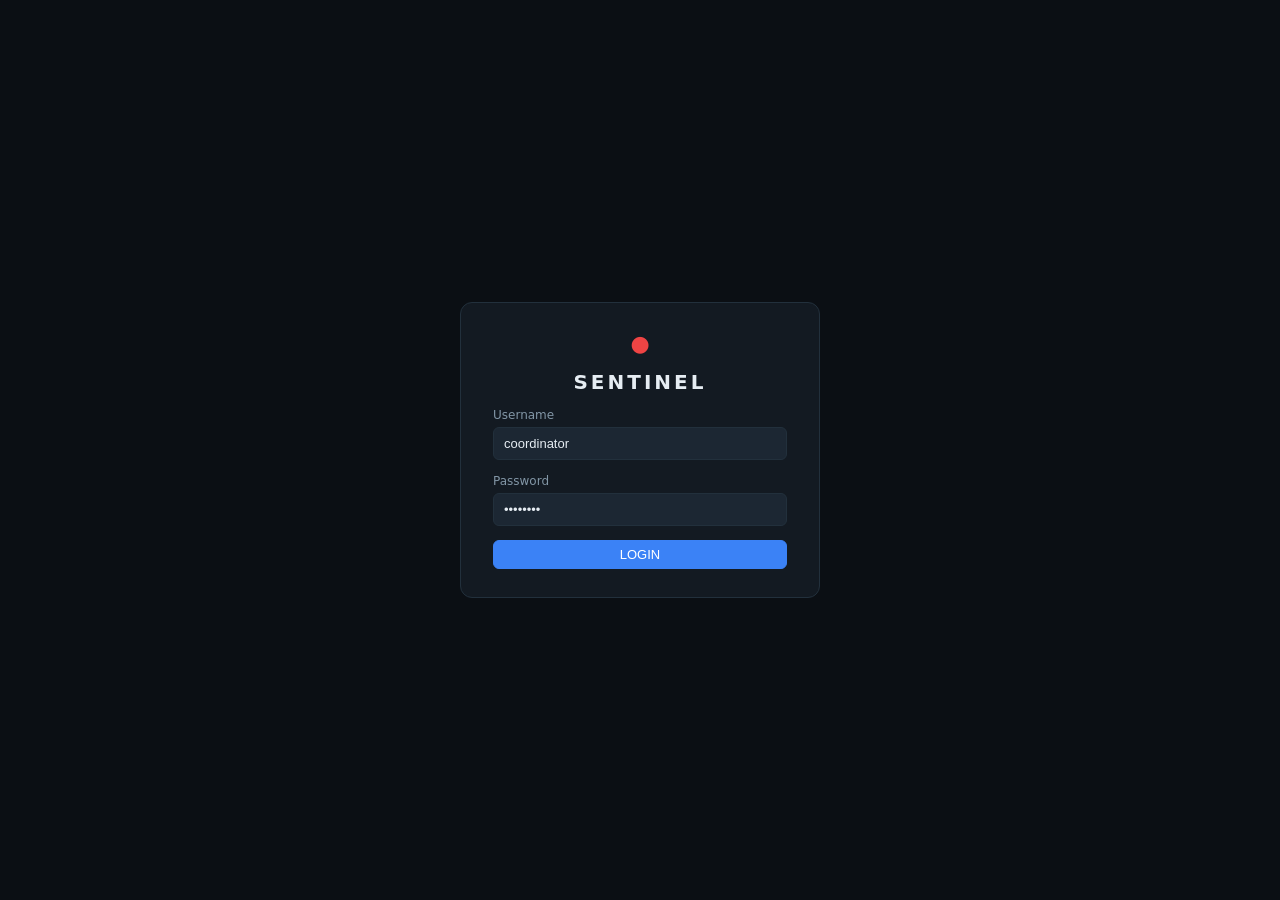
==== backend/static/product.html @ 67d1e32f "checkpoint: working Sentinel product expansion" ====
<!DOCTYPE html>
<html lang="en">
<head>
<meta charset="UTF-8">
<meta name="viewport" content="width=device-width, initial-scale=1.0">
<title>Sentinel — Live</title>
<link rel="stylesheet" href="style.css">
</head>
<body>

  <!-- ============ LOGIN ============ -->
  <section id="loginView" class="auth-view">
    <div class="auth-card">
      <div class="brand-mark">&#9679;</div>
      <h1>SENTINEL</h1>
      <label>Username <input id="loginUser" type="text" value="coordinator"></label>
      <label>Password <input id="loginPass" type="password" value="••••••••"></label>
      <button id="loginBtn" class="btn btn-accent">LOGIN</button>
    </div>
  </section>

  <!-- ============ SHIFT SETUP ============ -->
  <section id="setupView" class="auth-view" hidden>
    <div class="auth-card setup-card">
      <h2>Shift Setup</h2>
      <label>How many beds are being managed today?
        <input id="setupBeds" type="number" min="1" max="300" value="20">
      </label>
      <label>How many nurses are on shift?
        <input id="setupNurseCount" type="number" min="1" max="20" value="3">
      </label>
      <div id="nurseRows" class="nurse-rows"></div>
      <button id="startShiftBtn" class="btn btn-accent">START SHIFT</button>
    </div>
  </section>

  <!-- ============ COMMAND CENTER ============ -->
  <section id="commandView" class="command-view" hidden>
    <header class="topbar">
      <div class="brand">
        <span class="brand-mark">&#9679;</span>
        <div>
          <h1>SENTINEL</h1>
          <p class="subtitle" id="shiftSubtitle">Command Center</p>
        </div>
      </div>
      <div class="controls">
        <span class="field"><span>Mode</span>
          <button id="modeToggleBtn" class="btn btn-accent">AUTO</button>
        </span>
        <button id="injectEventBtn" class="btn">Inject Test Event</button>
        <a class="nav-link" href="/index.html">Simulation Benchmark</a>
        <button id="endShiftBtn" class="btn btn-ghost">End Shift</button>
      </div>
    </header>

    <main class="cc-layout">
      <section class="panel side-panel">
        <h2>Nurses</h2>
        <div id="ccNurses" class="nurses"></div>
        <h2 class="stats-heading">Queue</h2>
        <div id="ccQueue"></div>
        <h2 class="stats-heading">Totals</h2>
        <div id="ccTotals" class="stats"></div>
      </section>

      <section class="panel map-panel">
        <h2>Floor</h2>
        <div class="floor" id="ccFloor"></div>
        <div class="legend">
          <span><i class="dot sev-low"></i>1</span>
          <span><i class="dot sev-mid"></i>2-4</span>
          <span><i class="dot sev-high"></i>5-7</span>
          <span><i class="dot sev-crit"></i>8-10</span>
          <span><i class="dot nurse-dot-legend"></i>nurse</span>
        </div>
      </section>

      <section class="panel events-panel">
        <h2>Incoming Events</h2>
        <div id="ccEvents"></div>
      </section>
    </main>
  </section>

  <!-- ============ NURSE POV ============ -->
  <section id="povView" class="pov-view" hidden>
    <div class="pov-card">
      <button id="povBackBtn" class="btn btn-ghost" style="align-self:flex-start;">&larr; Command Center</button>
      <div>
        <h1 id="povName">Nurse</h1>
        <div class="pov-role" id="povRole">RN</div>
      </div>

      <div class="panel">
        <h2>Current Task</h2>
        <div id="povNoTask" class="nurse-idle">No task assigned — waiting for Sentinel</div>

        <div id="povTask" class="pov-task" hidden>
          <div class="pov-room" id="povRoom">Room —</div>
          <div class="pov-desc" id="povDesc"></div>
          <div class="pov-grade" id="povGrade"></div>
          <div class="pov-goal" id="povGoal"></div>

          <button id="povStartBtn" class="btn btn-accent">START</button>

          <div id="povElapsedWrap" hidden>
            <div>Elapsed: <span class="pov-elapsed" id="povElapsed">00:00</span></div>
            <button id="povDoneBtn" class="btn btn-accent">DONE</button>
          </div>
        </div>
      </div>

      <div id="povUpNext" class="up-next" hidden>
        <div class="up-next-heading">Up Next</div>
        <div id="povUpNextBody"></div>
      </div>
    </div>
  </section>

  <script src="product.js"></script>
</body>
</html>
---- backend/static/style.css ----
:root {
  --bg: #0b0f14;
  --panel: #131a22;
  --panel-border: #22303c;
  --text: #e6edf3;
  --text-dim: #8296a6;
  --accent: #3b82f6;

  --sev-low: #22c55e;
  --sev-mid: #eab308;
  --sev-high: #f97316;
  --sev-crit: #ef4444;
}

* { box-sizing: border-box; }

/* The `hidden` attribute must always win, even over a class or inline style
   that sets its own `display` (e.g. .modal-overlay, .auth-view, or the
   command-center section's inline display:flex) - without !important here,
   those rules silently out-rank the browser's default [hidden]{display:none}
   and the element stays visible/stuck even after JS sets .hidden = true. */
[hidden] { display: none !important; }

html, body {
  height: 100%;
  margin: 0;
  overflow: hidden; /* the page itself never scrolls - individual panels do if they must */
}

body {
  display: flex;
  flex-direction: column;
  background: var(--bg);
  color: var(--text);
  font-family: "Segoe UI", system-ui, -apple-system, sans-serif;
}

.topbar, .scenario-bar, .subbar { flex: 0 0 auto; }

.topbar {
  display: flex;
  justify-content: space-between;
  align-items: center;
  padding: 8px 20px;
  background: var(--panel);
  border-bottom: 1px solid var(--panel-border);
}

.brand { display: flex; align-items: center; gap: 10px; }
.brand-mark { color: var(--sev-crit); font-size: 16px; }
.brand h1 { margin: 0; font-size: 16px; letter-spacing: 2px; }
.subtitle { margin: 0; font-size: 11px; color: var(--text-dim); }

.controls { display: flex; align-items: center; gap: 10px; }
.clock {
  font-variant-numeric: tabular-nums;
  font-size: 16px;
  color: var(--accent);
  min-width: 70px;
  text-align: right;
}

.btn {
  background: #1c2733;
  color: var(--text);
  border: 1px solid var(--panel-border);
  border-radius: 6px;
  padding: 6px 14px;
  font-size: 13px;
  cursor: pointer;
}
.btn:hover { background: #24323f; }
.btn-ghost { background: transparent; }
.btn-accent { background: var(--accent); border-color: var(--accent); color: #fff; }
.btn-accent:hover { background: #2f6fd6; }
.btn.active { background: var(--accent); border-color: var(--accent); color: #fff; }

.field {
  display: flex;
  align-items: center;
  gap: 6px;
  font-size: 12px;
  color: var(--text-dim);
  padding: 0;
  background: transparent;
  border: none;
}
.field span { white-space: nowrap; }
.field select, .nurses-input { padding: 5px 8px; }
.nurses-input { width: 56px; }

.subbar {
  display: flex;
  justify-content: space-between;
  align-items: center;
  padding: 6px 20px;
  background: #0e141a;
  border-bottom: 1px solid var(--panel-border);
}

.scenario-bar {
  display: flex;
  justify-content: space-between;
  align-items: center;
  flex-wrap: wrap;
  gap: 8px;
  padding: 6px 20px;
  background: #10161e;
  border-bottom: 1px solid var(--panel-border);
}

.scenario-presets { display: flex; align-items: center; gap: 8px; }
.scenario-label { font-size: 12px; color: var(--text-dim); margin-right: 2px; }
.preset-btn { padding: 5px 12px; }

.scenario-fields { flex-wrap: wrap; }
.nurses-input.small { width: 44px; }
.range-dash { color: var(--text-dim); }

.view-toggle { display: flex; gap: 8px; }

.layout {
  padding: 10px 14px;
  flex: 1 1 auto;
  min-height: 0; /* required for a flex child to actually shrink instead of overflowing */
  display: flex;
  flex-direction: column;
}

.map-layout {
  display: grid;
  grid-template-columns: 220px 1fr;
  gap: 10px;
  align-items: stretch;
  flex: 1 1 auto;
  min-height: 0;
}

@media (max-width: 900px) {
  .map-layout { grid-template-columns: 1fr; }
}

/* --- compare view --- */

.compare-view {
  display: grid;
  grid-template-columns: 1fr 1fr;
  grid-template-rows: 1fr auto;
  gap: 10px;
  position: relative;
  flex: 1 1 auto;
  min-height: 0;
}

@media (max-width: 900px) {
  .compare-view { grid-template-columns: 1fr; }
}

.compare-col {
  border-top: 3px solid var(--panel-border);
  display: flex;
  flex-direction: column;
  min-height: 0;
}
.compare-sentinel { border-top-color: var(--accent); }
.compare-fifo { border-top-color: var(--text-dim); }

.compare-title {
  display: flex;
  align-items: center;
  gap: 8px;
  font-size: 12px;
  letter-spacing: 1px;
  color: var(--text);
  text-transform: none;
  flex: 0 0 auto;
}

.badge {
  font-size: 9px;
  font-weight: 700;
  padding: 2px 7px;
  border-radius: 10px;
  background: #1c2733;
  color: var(--text-dim);
  letter-spacing: 0.5px;
}
.badge.complete { background: var(--sev-low); color: #0b0f14; }

.compare-stats-row {
  display: grid;
  grid-template-columns: 1fr 1fr;
  gap: 10px;
  margin-top: 6px;
  flex: 0 0 auto;
  max-height: 22vh;
  overflow-y: auto;
}

.compare-legend {
  grid-column: 1 / -1;
  justify-content: center;
  flex: 0 0 auto;
  margin: 4px 0 0;
}

.stat-highlight { color: var(--sev-crit) !important; }

/* --- floor map --- */

.map-panel {
  display: flex;
  flex-direction: column;
  min-height: 0;
}

.floor {
  position: relative;
  display: grid;
  grid-template-columns: repeat(auto-fill, minmax(40px, 1fr));
  grid-auto-rows: 34px;
  gap: 4px;
  padding: 22px 6px 6px;
  background: #0e141a;
  border: 1px solid var(--panel-border);
  border-radius: 8px;
  flex: 1 1 auto;
  min-height: 0;
  overflow-y: auto; /* safety net at very high room counts - the page itself never scrolls */
}

.floor-compare {
  grid-template-columns: repeat(auto-fill, minmax(30px, 1fr));
  grid-auto-rows: 26px;
  padding: 18px 4px 4px;
  gap: 3px;
}
.floor-compare .room-number { font-size: 8px; }
.floor-compare .room-status { display: none; } /* no room for status text at this size */
.floor-compare .nurse-marker { width: 14px; height: 14px; font-size: 7px; }

.room {
  position: relative;
  border: 1.5px solid var(--panel-border);
  border-radius: 4px;
  background: #0f151c;
  display: flex;
  flex-direction: column;
  align-items: center;
  justify-content: center;
  gap: 1px;
  transition: border-color 0.3s, background 0.3s;
  overflow: hidden;
}
.room .room-number { font-size: 9px; font-weight: 600; color: var(--text-dim); }
.room .room-status { font-size: 7px; color: var(--text-dim); text-align: center; padding: 0 2px; line-height: 1.1; }

.room.sev-low { border-color: var(--sev-low); background: rgba(34,197,94,0.08); }
.room.sev-mid { border-color: var(--sev-mid); background: rgba(234,179,8,0.08); }
.room.sev-high { border-color: var(--sev-high); background: rgba(249,115,22,0.1); }
.room.sev-crit { border-color: var(--sev-crit); background: rgba(239,68,68,0.12); }
.room.interrupted { animation: pulse 1s ease-in-out infinite; }

.nurse-marker {
  position: absolute;
  width: 20px;
  height: 20px;
  border-radius: 50%;
  background: var(--accent);
  border: 2px solid #fff;
  color: #fff;
  font-size: 9px;
  font-weight: 700;
  display: flex;
  align-items: center;
  justify-content: center;
  transform: translate(-50%, -50%);
  transition: left 0.6s ease, top 0.6s ease;
  z-index: 5;
  box-shadow: 0 2px 6px rgba(0,0,0,0.4);
}

.legend {
  display: flex;
  gap: 14px;
  flex: 0 0 auto;
  margin-top: 6px;
  font-size: 10px;
  color: var(--text-dim);
  align-items: center;
}
.legend .dot {
  display: inline-block;
  width: 10px;
  height: 10px;
  border-radius: 50%;
  margin-right: 5px;
  vertical-align: middle;
}
.legend .sev-low { background: var(--sev-low); }
.legend .sev-mid { background: var(--sev-mid); }
.legend .sev-high { background: var(--sev-high); }
.legend .sev-crit { background: var(--sev-crit); }
.legend .nurse-dot-legend { background: var(--accent); }
.legend .escalated-legend { background: none; border: 1px solid var(--sev-crit); }
.escalated-mark { color: var(--sev-crit); font-size: 9px; }

.panel {
  background: var(--panel);
  border: 1px solid var(--panel-border);
  border-radius: 10px;
  padding: 10px 12px;
}

.panel h2 {
  margin: 0 0 8px;
  font-size: 11px;
  text-transform: uppercase;
  letter-spacing: 1px;
  color: var(--text-dim);
}

.stats-heading { margin-top: 10px; }

.side-panel {
  display: flex;
  flex-direction: column;
  min-height: 0;
  overflow-y: auto;
}

.nurses { display: flex; flex-direction: column; gap: 5px; }

.nurse-card {
  border: 1px solid var(--panel-border);
  border-radius: 6px;
  padding: 5px 8px;
  background: #0f151c;
  transition: border-color 0.3s;
}
.nurse-card.busy { border-color: var(--accent); }
.nurse-card .nurse-label { font-size: 9px; color: var(--text-dim); letter-spacing: 1px; }
.nurse-card .nurse-alert { margin-top: 2px; font-size: 11px; }
.nurse-card .nurse-idle { margin-top: 2px; font-size: 11px; color: var(--text-dim); font-style: italic; }

.stats { display: flex; flex-direction: column; gap: 3px; font-size: 11px; color: var(--text-dim); }
.stats b { color: var(--text); font-weight: 600; }

@keyframes pulse {
  0%, 100% { box-shadow: 0 0 0 1px rgba(239,68,68,0.3); }
  50% { box-shadow: 0 0 0 4px rgba(239,68,68,0.5); }
}

.command-view { display: flex; flex-direction: column; flex: 1 1 auto; min-height: 0; }

.nav-link { color: var(--text-dim); text-decoration: none; font-size: 12px; border: 1px solid var(--panel-border); border-radius: 6px; padding: 6px 12px; }
.nav-link:hover { color: var(--text); border-color: var(--accent); }

/* --- product: login / shift setup --- */

.auth-view {
  flex: 1 1 auto;
  display: flex;
  align-items: center;
  justify-content: center;
  min-height: 0;
  overflow-y: auto;
  padding: 20px;
}

.auth-card {
  background: var(--panel);
  border: 1px solid var(--panel-border);
  border-radius: 12px;
  padding: 28px 32px;
  width: 100%;
  max-width: 360px;
  display: flex;
  flex-direction: column;
  gap: 14px;
}
.auth-card h1 { margin: 0; font-size: 20px; letter-spacing: 3px; text-align: center; }
.auth-card .brand-mark { text-align: center; color: var(--sev-crit); font-size: 22px; }
.auth-card h2 { margin: 0 0 4px; font-size: 15px; }
.auth-card label { display: flex; flex-direction: column; gap: 5px; font-size: 12px; color: var(--text-dim); }
.auth-card input[type="text"], .auth-card input[type="password"], .auth-card input[type="number"] {
  background: #1c2733; color: var(--text); border: 1px solid var(--panel-border);
  border-radius: 6px; padding: 8px 10px; font-size: 13px;
}

.setup-card { max-width: 460px; }
.nurse-rows { display: flex; flex-direction: column; gap: 8px; }
.nurse-row { display: grid; grid-template-columns: 1fr 1fr; gap: 8px; }
.nurse-row input { width: 100%; }

/* --- product: command center --- */

.cc-layout {
  padding: 10px 14px;
  flex: 1 1 auto;
  min-height: 0;
  display: grid;
  grid-template-columns: 220px 1fr 260px;
  gap: 10px;
}
@media (max-width: 1100px) {
  .cc-layout { grid-template-columns: 1fr; }
}

.events-panel { display: flex; flex-direction: column; min-height: 0; overflow-y: auto; gap: 8px; }
.event-card {
  border: 1px solid var(--panel-border); border-radius: 6px; padding: 8px; background: #0f151c;
  display: flex; flex-direction: column; gap: 4px; font-size: 11px;
}
.event-card .event-room { font-weight: 700; font-size: 12px; }
.event-card .event-vitals { color: var(--text-dim); }
.event-card .event-note { color: var(--sev-mid); }

.nurse-card { cursor: pointer; }
.nurse-card .nurse-status-tag { font-size: 9px; padding: 1px 6px; border-radius: 8px; background: #1c2733; color: var(--text-dim); margin-left: 4px; }
.nurse-card .nurse-status-tag.status-busy { background: var(--sev-crit); color: #0b0f14; }
.nurse-card .nurse-status-tag.status-assigned { background: var(--sev-mid); color: #0b0f14; }
.nurse-card .nurse-status-tag.status-available { background: var(--sev-low); color: #0b0f14; }

/* --- product: inline event grading (right on each event card - no modal) --- */

.grade-buttons { display: flex; gap: 6px; justify-content: center; }
.grade-btn {
  flex: 1; padding: 6px 0; border-radius: 6px; border: 2px solid var(--panel-border);
  background: #1c2733; color: var(--text); cursor: pointer; font-size: 14px;
}
.grade-btn.grade-GREEN { border-color: var(--sev-low); }
.grade-btn.grade-YELLOW { border-color: var(--sev-mid); }
.grade-btn.grade-ORANGE { border-color: var(--sev-high); }
.grade-btn.grade-RED { border-color: var(--sev-crit); }
.grade-btn.selected.grade-GREEN { background: var(--sev-low); }
.grade-btn.selected.grade-YELLOW { background: var(--sev-mid); }
.grade-btn.selected.grade-ORANGE { background: var(--sev-high); }
.grade-btn.selected.grade-RED { background: var(--sev-crit); }

.event-card .confirm-btn { width: 100%; }
.event-card .confirm-btn:disabled { opacity: 0.4; cursor: not-allowed; }

/* --- product: manual-mode nurse assignment (Queue panel) --- */

#ccQueue { display: flex; flex-direction: column; gap: 6px; margin-bottom: 4px; }
.nurse-select { width: 100%; }
.event-card .assign-btn { width: 100%; margin-top: 2px; }
.event-card .assign-btn:disabled, .event-card .nurse-select:disabled { opacity: 0.4; cursor: not-allowed; }

/* --- product: nurse POV --- */

.pov-view { flex: 1 1 auto; display: flex; justify-content: center; padding: 20px; overflow-y: auto; min-height: 0; }
.pov-card { width: 100%; max-width: 420px; display: flex; flex-direction: column; gap: 14px; align-self: flex-start; }
.pov-card h1 { margin: 0; font-size: 20px; }
.pov-role { color: var(--text-dim); font-size: 12px; margin-top: -10px; }

.pov-task { border: 1px solid var(--panel-border); border-radius: 10px; padding: 16px; display: flex; flex-direction: column; gap: 10px; }
.pov-room { font-size: 22px; font-weight: 700; }
.pov-desc { font-size: 14px; color: var(--text); }
.pov-grade { font-size: 18px; }
.pov-goal { color: var(--text-dim); font-size: 12px; }
.pov-elapsed { font-variant-numeric: tabular-nums; font-size: 20px; }

.up-next { border: 1px dashed var(--panel-border); border-radius: 10px; padding: 12px; font-size: 12px; color: var(--text-dim); }
.up-next .up-next-heading { letter-spacing: 1px; font-size: 10px; text-transform: uppercase; margin-bottom: 6px; }
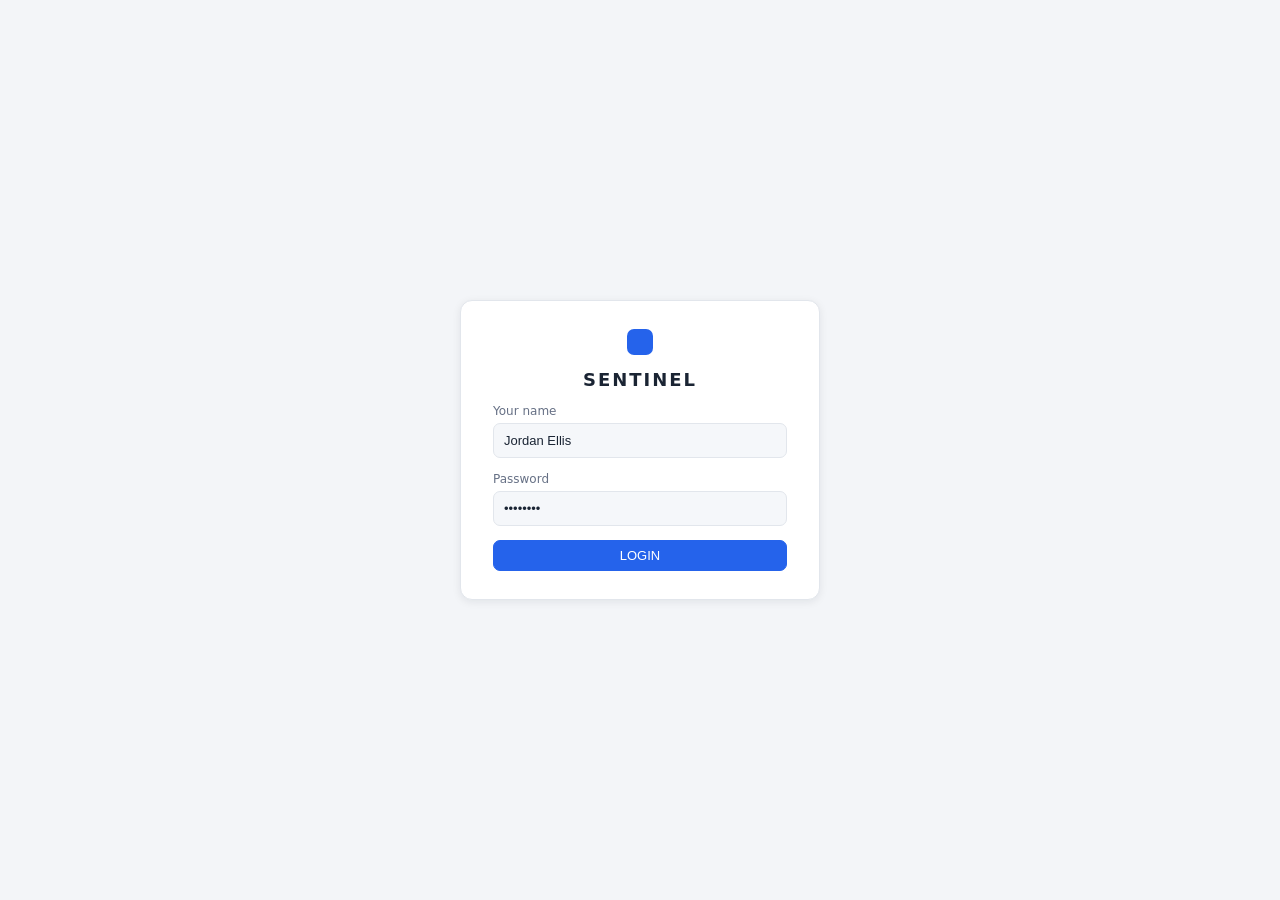
==== commit 169fe28a: "checkpoint before repository reorganization" ====
--- a/backend/static/product.html
+++ b/backend/static/product.html
@@ -11,9 +11,9 @@
   <!-- ============ LOGIN ============ -->
   <section id="loginView" class="auth-view">
     <div class="auth-card">
-      <div class="brand-mark">&#9679;</div>
+      <div class="brand-mark"></div>
       <h1>SENTINEL</h1>
-      <label>Username <input id="loginUser" type="text" value="coordinator"></label>
+      <label>Your name <input id="loginUser" type="text" placeholder="e.g. Jordan Ellis" value="Jordan Ellis"></label>
       <label>Password <input id="loginPass" type="password" value="••••••••"></label>
       <button id="loginBtn" class="btn btn-accent">LOGIN</button>
     </div>
@@ -38,40 +38,56 @@
   <section id="commandView" class="command-view" hidden>
     <header class="topbar">
       <div class="brand">
-        <span class="brand-mark">&#9679;</span>
+        <span class="brand-mark" aria-hidden="true"></span>
         <div>
           <h1>SENTINEL</h1>
           <p class="subtitle" id="shiftSubtitle">Command Center</p>
         </div>
       </div>
-      <div class="controls">
-        <span class="field"><span>Mode</span>
-          <button id="modeToggleBtn" class="btn btn-accent">AUTO</button>
-        </span>
-        <button id="injectEventBtn" class="btn">Inject Test Event</button>
-        <a class="nav-link" href="/index.html">Simulation Benchmark</a>
-        <button id="endShiftBtn" class="btn btn-ghost">End Shift</button>
+      <div class="header-right">
+        <div class="controls">
+          <span class="field"><span>Mode</span>
+            <button id="modeToggleBtn" class="btn btn-accent">AUTO</button>
+          </span>
+          <button id="injectEventBtn" class="btn">Inject Test Event</button>
+          <a class="nav-link" href="/index.html">Simulation Benchmark</a>
+          <button id="endShiftBtn" class="btn btn-ghost">End Shift</button>
+        </div>
+        <div class="header-user">
+          <span class="header-user-name" id="headerDoctorName">Dr. Coordinator</span>
+          <span class="header-org">MIT</span>
+        </div>
       </div>
     </header>
 
     <main class="cc-layout">
-      <section class="panel side-panel">
-        <h2>Nurses</h2>
-        <div id="ccNurses" class="nurses"></div>
-        <h2 class="stats-heading">Queue</h2>
-        <div id="ccQueue"></div>
-        <h2 class="stats-heading">Totals</h2>
-        <div id="ccTotals" class="stats"></div>
-      </section>
+      <div class="summary-row" id="ccSummaryRow">
+        <div class="summary-card">
+          <div class="summary-label">Active Incidents</div>
+          <div class="summary-value" id="summaryIncidents">0</div>
+        </div>
+        <div class="summary-card">
+          <div class="summary-label">Available Nurses</div>
+          <div class="summary-value" id="summaryNurses">0 / 0</div>
+        </div>
+        <div class="summary-card">
+          <div class="summary-label">Queue</div>
+          <div class="summary-value" id="summaryQueue">0</div>
+        </div>
+        <div class="summary-card">
+          <div class="summary-label">Completed</div>
+          <div class="summary-value" id="summaryCompleted">0</div>
+        </div>
+      </div>
 
       <section class="panel map-panel">
         <h2>Floor</h2>
         <div class="floor" id="ccFloor"></div>
         <div class="legend">
-          <span><i class="dot sev-low"></i>1</span>
-          <span><i class="dot sev-mid"></i>2-4</span>
-          <span><i class="dot sev-high"></i>5-7</span>
-          <span><i class="dot sev-crit"></i>8-10</span>
+          <span><i class="dot sev-low"></i>1 Normal</span>
+          <span><i class="dot sev-mid"></i>2-4 Monitor</span>
+          <span><i class="dot sev-high"></i>5-7 Attention</span>
+          <span><i class="dot sev-crit"></i>8-10 Critical</span>
           <span><i class="dot nurse-dot-legend"></i>nurse</span>
         </div>
       </section>
@@ -80,44 +96,74 @@
         <h2>Incoming Events</h2>
         <div id="ccEvents"></div>
       </section>
+
+      <div class="side-col">
+        <section class="panel side-panel">
+          <h2>Nurses</h2>
+          <div id="ccNurses" class="nurses"></div>
+        </section>
+
+        <section class="panel queue-panel">
+          <h2>Queue</h2>
+          <div id="ccQueue"></div>
+        </section>
+      </div>
+
+      <!-- Kept in the DOM (not deleted) so existing totals rendering keeps working -
+           the numbers now live in the summary cards above, so this is redundant and hidden. -->
+      <div hidden>
+        <h2 class="stats-heading">Totals</h2>
+        <div id="ccTotals" class="stats"></div>
+      </div>
     </main>
   </section>
 
   <!-- ============ NURSE POV ============ -->
+  <!-- Styled to look like what the nurse would actually see on a wrist
+       device (an Apple-Watch-style face) - same elements/IDs as before,
+       just presented differently. -->
   <section id="povView" class="pov-view" hidden>
-    <div class="pov-card">
-      <button id="povBackBtn" class="btn btn-ghost" style="align-self:flex-start;">&larr; Command Center</button>
-      <div>
-        <h1 id="povName">Nurse</h1>
-        <div class="pov-role" id="povRole">RN</div>
-      </div>
+    <div class="pov-wrap">
+      <button id="povBackBtn" class="btn btn-ghost pov-back">&larr; Command Center</button>
 
-      <div class="panel">
-        <h2>Current Task</h2>
-        <div id="povNoTask" class="nurse-idle">No task assigned — waiting for Sentinel</div>
+      <div class="watch-frame">
+        <div class="watch-crown" aria-hidden="true"></div>
+        <div class="watch-screen">
+          <div class="watch-header">
+            <h1 id="povName">Nurse</h1>
+            <div class="pov-role" id="povRole">RN</div>
+          </div>
 
-        <div id="povTask" class="pov-task" hidden>
-          <div class="pov-room" id="povRoom">Room —</div>
-          <div class="pov-desc" id="povDesc"></div>
-          <div class="pov-grade" id="povGrade"></div>
-          <div class="pov-goal" id="povGoal"></div>
+          <div class="watch-body">
+            <div class="watch-section-label">Current Task</div>
+            <div id="povNoTask" class="nurse-idle">No task assigned — waiting for Sentinel</div>
 
-          <button id="povStartBtn" class="btn btn-accent">START</button>
+            <div id="povTask" class="pov-task" hidden>
+              <div class="pov-room" id="povRoom">Room —</div>
+              <div class="pov-desc" id="povDesc"></div>
+              <div class="pov-grade" id="povGrade"></div>
+              <div class="pov-goal" id="povGoal"></div>
 
-          <div id="povElapsedWrap" hidden>
-            <div>Elapsed: <span class="pov-elapsed" id="povElapsed">00:00</span></div>
-            <button id="povDoneBtn" class="btn btn-accent">DONE</button>
+              <button id="povStartBtn" class="btn btn-accent">START</button>
+
+              <div id="povElapsedWrap" hidden>
+                <div class="pov-elapsed-label">Elapsed</div>
+                <div class="pov-elapsed" id="povElapsed">00:00</div>
+                <button id="povDoneBtn" class="btn btn-accent">DONE</button>
+              </div>
+            </div>
+          </div>
+
+          <div id="povUpNext" class="up-next" hidden>
+            <div class="up-next-heading">Up Next</div>
+            <div id="povUpNextBody"></div>
           </div>
         </div>
-      </div>
-
-      <div id="povUpNext" class="up-next" hidden>
-        <div class="up-next-heading">Up Next</div>
-        <div id="povUpNextBody"></div>
       </div>
     </div>
   </section>
 
   <script src="product.js"></script>
+  <script src="grid-fit.js"></script>
 </body>
 </html>
--- a/backend/static/style.css
+++ b/backend/static/style.css
@@ -1,15 +1,21 @@
 :root {
-  --bg: #0b0f14;
-  --panel: #131a22;
-  --panel-border: #22303c;
-  --text: #e6edf3;
-  --text-dim: #8296a6;
-  --accent: #3b82f6;
-
-  --sev-low: #22c55e;
-  --sev-mid: #eab308;
-  --sev-high: #f97316;
-  --sev-crit: #ef4444;
+  --bg: #f3f5f8;
+  --panel: #ffffff;
+  --panel-border: #e2e6ec;
+  --text: #1a2433;
+  --text-dim: #667085;
+  --accent: #2563eb;
+  --accent-dark: #1d4ed8;
+  --accent-tint: #eaf1fe;
+  --control-bg: #f5f7fa;
+  --control-bg-hover: #eaeef3;
+  --shadow-sm: 0 1px 2px rgba(16, 24, 40, 0.06);
+  --shadow-md: 0 2px 8px rgba(16, 24, 40, 0.08);
+
+  --sev-low: #16a34a;
+  --sev-mid: #ca8a04;
+  --sev-high: #ea580c;
+  --sev-crit: #dc2626;
 }
 
 * { box-sizing: border-box; }
@@ -32,7 +38,7 @@
   flex-direction: column;
   background: var(--bg);
   color: var(--text);
-  font-family: "Segoe UI", system-ui, -apple-system, sans-serif;
+  font-family: -apple-system, "Segoe UI", system-ui, Roboto, sans-serif;
 }
 
 .topbar, .scenario-bar, .subbar { flex: 0 0 auto; }
@@ -41,38 +47,59 @@
   display: flex;
   justify-content: space-between;
   align-items: center;
-  padding: 8px 20px;
+  padding: 10px 20px;
   background: var(--panel);
   border-bottom: 1px solid var(--panel-border);
 }
 
 .brand { display: flex; align-items: center; gap: 10px; }
-.brand-mark { color: var(--sev-crit); font-size: 16px; }
-.brand h1 { margin: 0; font-size: 16px; letter-spacing: 2px; }
+.brand-mark {
+  display: inline-block;
+  width: 26px;
+  height: 26px;
+  border-radius: 7px;
+  background: var(--accent);
+}
+.brand h1 { margin: 0; font-size: 15px; letter-spacing: 1.5px; color: var(--text); }
 .subtitle { margin: 0; font-size: 11px; color: var(--text-dim); }
+
+.header-right { display: flex; align-items: center; gap: 16px; }
+
+.header-user {
+  display: flex;
+  flex-direction: column;
+  align-items: flex-end;
+  line-height: 1.3;
+  padding-left: 14px;
+  border-left: 1px solid var(--panel-border);
+}
+.header-user-name { font-size: 13px; font-weight: 600; color: var(--text); }
+.header-org { font-size: 11px; color: var(--text-dim); }
 
 .controls { display: flex; align-items: center; gap: 10px; }
 .clock {
   font-variant-numeric: tabular-nums;
-  font-size: 16px;
+  font-size: 15px;
+  font-weight: 600;
   color: var(--accent);
   min-width: 70px;
   text-align: right;
 }
 
 .btn {
-  background: #1c2733;
+  background: var(--control-bg);
   color: var(--text);
   border: 1px solid var(--panel-border);
-  border-radius: 6px;
-  padding: 6px 14px;
+  border-radius: 7px;
+  padding: 7px 14px;
   font-size: 13px;
   cursor: pointer;
-}
-.btn:hover { background: #24323f; }
+  transition: background 0.15s, border-color 0.15s;
+}
+.btn:hover { background: var(--control-bg-hover); }
 .btn-ghost { background: transparent; }
 .btn-accent { background: var(--accent); border-color: var(--accent); color: #fff; }
-.btn-accent:hover { background: #2f6fd6; }
+.btn-accent:hover { background: var(--accent-dark); }
 .btn.active { background: var(--accent); border-color: var(--accent); color: #fff; }
 
 .field {
@@ -86,15 +113,15 @@
   border: none;
 }
 .field span { white-space: nowrap; }
-.field select, .nurses-input { padding: 5px 8px; }
+.field select, .nurses-input { padding: 6px 8px; }
 .nurses-input { width: 56px; }
 
 .subbar {
   display: flex;
   justify-content: space-between;
   align-items: center;
-  padding: 6px 20px;
-  background: #0e141a;
+  padding: 8px 20px;
+  background: var(--panel);
   border-bottom: 1px solid var(--panel-border);
 }
 
@@ -104,14 +131,14 @@
   align-items: center;
   flex-wrap: wrap;
   gap: 8px;
-  padding: 6px 20px;
-  background: #10161e;
+  padding: 8px 20px;
+  background: var(--panel);
   border-bottom: 1px solid var(--panel-border);
 }
 
 .scenario-presets { display: flex; align-items: center; gap: 8px; }
 .scenario-label { font-size: 12px; color: var(--text-dim); margin-right: 2px; }
-.preset-btn { padding: 5px 12px; }
+.preset-btn { padding: 6px 12px; }
 
 .scenario-fields { flex-wrap: wrap; }
 .nurses-input.small { width: 44px; }
@@ -120,7 +147,7 @@
 .view-toggle { display: flex; gap: 8px; }
 
 .layout {
-  padding: 10px 14px;
+  padding: 12px 16px;
   flex: 1 1 auto;
   min-height: 0; /* required for a flex child to actually shrink instead of overflowing */
   display: flex;
@@ -129,8 +156,8 @@
 
 .map-layout {
   display: grid;
-  grid-template-columns: 220px 1fr;
-  gap: 10px;
+  grid-template-columns: 240px 1fr;
+  gap: 12px;
   align-items: stretch;
   flex: 1 1 auto;
   min-height: 0;
@@ -146,7 +173,7 @@
   display: grid;
   grid-template-columns: 1fr 1fr;
   grid-template-rows: 1fr auto;
-  gap: 10px;
+  gap: 12px;
   position: relative;
   flex: 1 1 auto;
   min-height: 0;
@@ -170,6 +197,7 @@
   align-items: center;
   gap: 8px;
   font-size: 12px;
+  font-weight: 700;
   letter-spacing: 1px;
   color: var(--text);
   text-transform: none;
@@ -181,19 +209,21 @@
   font-weight: 700;
   padding: 2px 7px;
   border-radius: 10px;
-  background: #1c2733;
+  background: var(--control-bg);
   color: var(--text-dim);
   letter-spacing: 0.5px;
 }
-.badge.complete { background: var(--sev-low); color: #0b0f14; }
+.badge.complete { background: var(--sev-low); color: #fff; }
 
 .compare-stats-row {
   display: grid;
   grid-template-columns: 1fr 1fr;
   gap: 10px;
-  margin-top: 6px;
+  margin-top: 8px;
   flex: 0 0 auto;
-  max-height: 22vh;
+  height: 22vh; /* fixed (not max-height) so both compare columns give their
+                   floor grid the same remaining space, regardless of how many
+                   stat blocks either side happens to have */
   overflow-y: auto;
 }
 
@@ -206,6 +236,26 @@
 
 .stat-highlight { color: var(--sev-crit) !important; }
 
+/* --- summary cards (Live Product) --- */
+
+.summary-row {
+  display: grid;
+  grid-template-columns: repeat(auto-fit, minmax(160px, 1fr));
+  gap: 12px;
+  flex: 0 0 auto;
+  margin-bottom: 12px;
+}
+
+.summary-card {
+  background: var(--panel);
+  border: 1px solid var(--panel-border);
+  border-radius: 10px;
+  padding: 12px 16px;
+  box-shadow: var(--shadow-sm);
+}
+.summary-label { font-size: 12px; color: var(--text-dim); margin-bottom: 4px; }
+.summary-value { font-size: 26px; font-weight: 700; color: var(--text); line-height: 1.1; }
+
 /* --- floor map --- */
 
 .map-panel {
@@ -217,11 +267,12 @@
 .floor {
   position: relative;
   display: grid;
-  grid-template-columns: repeat(auto-fill, minmax(40px, 1fr));
-  grid-auto-rows: 34px;
-  gap: 4px;
-  padding: 22px 6px 6px;
-  background: #0e141a;
+  grid-template-columns: repeat(var(--fit-cols, auto-fill), minmax(38px, 1fr));
+  grid-auto-rows: 1fr;
+  align-content: stretch;
+  gap: 6px;
+  padding: 24px 8px 8px;
+  background: var(--bg);
   border: 1px solid var(--panel-border);
   border-radius: 8px;
   flex: 1 1 auto;
@@ -230,10 +281,9 @@
 }
 
 .floor-compare {
-  grid-template-columns: repeat(auto-fill, minmax(30px, 1fr));
-  grid-auto-rows: 26px;
-  padding: 18px 4px 4px;
-  gap: 3px;
+  grid-template-columns: repeat(var(--fit-cols, auto-fill), minmax(28px, 1fr));
+  padding: 20px 6px 6px;
+  gap: 4px;
 }
 .floor-compare .room-number { font-size: 8px; }
 .floor-compare .room-status { display: none; } /* no room for status text at this size */
@@ -242,23 +292,23 @@
 .room {
   position: relative;
   border: 1.5px solid var(--panel-border);
-  border-radius: 4px;
-  background: #0f151c;
+  border-radius: 6px;
+  background: var(--panel);
   display: flex;
   flex-direction: column;
   align-items: center;
   justify-content: center;
-  gap: 1px;
+  gap: 2px;
   transition: border-color 0.3s, background 0.3s;
   overflow: hidden;
 }
-.room .room-number { font-size: 9px; font-weight: 600; color: var(--text-dim); }
-.room .room-status { font-size: 7px; color: var(--text-dim); text-align: center; padding: 0 2px; line-height: 1.1; }
-
-.room.sev-low { border-color: var(--sev-low); background: rgba(34,197,94,0.08); }
-.room.sev-mid { border-color: var(--sev-mid); background: rgba(234,179,8,0.08); }
-.room.sev-high { border-color: var(--sev-high); background: rgba(249,115,22,0.1); }
-.room.sev-crit { border-color: var(--sev-crit); background: rgba(239,68,68,0.12); }
+.room .room-number { font-size: 10px; font-weight: 600; color: var(--text-dim); }
+.room .room-status { font-size: 8px; color: var(--text-dim); text-align: center; padding: 0 2px; line-height: 1.2; }
+
+.room.sev-low { border-color: var(--sev-low); background: rgba(22,163,74,0.08); }
+.room.sev-mid { border-color: var(--sev-mid); background: rgba(202,138,4,0.1); }
+.room.sev-high { border-color: var(--sev-high); background: rgba(234,88,12,0.1); }
+.room.sev-crit { border-color: var(--sev-crit); background: rgba(220,38,38,0.1); }
 .room.interrupted { animation: pulse 1s ease-in-out infinite; }
 
 .nurse-marker {
@@ -277,15 +327,16 @@
   transform: translate(-50%, -50%);
   transition: left 0.6s ease, top 0.6s ease;
   z-index: 5;
-  box-shadow: 0 2px 6px rgba(0,0,0,0.4);
+  box-shadow: 0 2px 6px rgba(16,24,40,0.25);
 }
 
 .legend {
   display: flex;
+  flex-wrap: wrap;
   gap: 14px;
   flex: 0 0 auto;
-  margin-top: 6px;
-  font-size: 10px;
+  margin-top: 8px;
+  font-size: 11px;
   color: var(--text-dim);
   align-items: center;
 }
@@ -309,18 +360,20 @@
   background: var(--panel);
   border: 1px solid var(--panel-border);
   border-radius: 10px;
-  padding: 10px 12px;
+  padding: 12px 14px;
+  box-shadow: var(--shadow-sm);
 }
 
 .panel h2 {
-  margin: 0 0 8px;
-  font-size: 11px;
+  margin: 0 0 10px;
+  font-size: 12px;
+  font-weight: 700;
   text-transform: uppercase;
-  letter-spacing: 1px;
-  color: var(--text-dim);
-}
-
-.stats-heading { margin-top: 10px; }
+  letter-spacing: 0.8px;
+  color: var(--text);
+}
+
+.stats-heading { margin-top: 12px; }
 
 .side-panel {
   display: flex;
@@ -329,31 +382,31 @@
   overflow-y: auto;
 }
 
-.nurses { display: flex; flex-direction: column; gap: 5px; }
+.nurses { display: flex; flex-direction: column; gap: 6px; }
 
 .nurse-card {
   border: 1px solid var(--panel-border);
-  border-radius: 6px;
-  padding: 5px 8px;
-  background: #0f151c;
+  border-radius: 7px;
+  padding: 6px 10px;
+  background: var(--bg);
   transition: border-color 0.3s;
 }
-.nurse-card.busy { border-color: var(--accent); }
-.nurse-card .nurse-label { font-size: 9px; color: var(--text-dim); letter-spacing: 1px; }
-.nurse-card .nurse-alert { margin-top: 2px; font-size: 11px; }
-.nurse-card .nurse-idle { margin-top: 2px; font-size: 11px; color: var(--text-dim); font-style: italic; }
-
-.stats { display: flex; flex-direction: column; gap: 3px; font-size: 11px; color: var(--text-dim); }
+.nurse-card.busy { border-color: var(--accent); background: var(--accent-tint); }
+.nurse-card .nurse-label { font-size: 10px; color: var(--text-dim); letter-spacing: 0.6px; font-weight: 600; }
+.nurse-card .nurse-alert { margin-top: 3px; font-size: 12px; }
+.nurse-card .nurse-idle { margin-top: 3px; font-size: 12px; color: var(--text-dim); font-style: italic; }
+
+.stats { display: flex; flex-direction: column; gap: 4px; font-size: 12px; color: var(--text-dim); }
 .stats b { color: var(--text); font-weight: 600; }
 
 @keyframes pulse {
-  0%, 100% { box-shadow: 0 0 0 1px rgba(239,68,68,0.3); }
-  50% { box-shadow: 0 0 0 4px rgba(239,68,68,0.5); }
+  0%, 100% { box-shadow: 0 0 0 1px rgba(220,38,38,0.3); }
+  50% { box-shadow: 0 0 0 4px rgba(220,38,38,0.35); }
 }
 
 .command-view { display: flex; flex-direction: column; flex: 1 1 auto; min-height: 0; }
 
-.nav-link { color: var(--text-dim); text-decoration: none; font-size: 12px; border: 1px solid var(--panel-border); border-radius: 6px; padding: 6px 12px; }
+.nav-link { color: var(--text-dim); text-decoration: none; font-size: 13px; border: 1px solid var(--panel-border); border-radius: 7px; padding: 7px 12px; background: var(--control-bg); }
 .nav-link:hover { color: var(--text); border-color: var(--accent); }
 
 /* --- product: login / shift setup --- */
@@ -366,6 +419,7 @@
   min-height: 0;
   overflow-y: auto;
   padding: 20px;
+  background: var(--bg);
 }
 
 .auth-card {
@@ -378,14 +432,15 @@
   display: flex;
   flex-direction: column;
   gap: 14px;
-}
-.auth-card h1 { margin: 0; font-size: 20px; letter-spacing: 3px; text-align: center; }
-.auth-card .brand-mark { text-align: center; color: var(--sev-crit); font-size: 22px; }
+  box-shadow: var(--shadow-md);
+}
+.auth-card h1 { margin: 0; font-size: 18px; letter-spacing: 2px; text-align: center; color: var(--text); }
+.auth-card .brand-mark { margin: 0 auto; }
 .auth-card h2 { margin: 0 0 4px; font-size: 15px; }
 .auth-card label { display: flex; flex-direction: column; gap: 5px; font-size: 12px; color: var(--text-dim); }
 .auth-card input[type="text"], .auth-card input[type="password"], .auth-card input[type="number"] {
-  background: #1c2733; color: var(--text); border: 1px solid var(--panel-border);
-  border-radius: 6px; padding: 8px 10px; font-size: 13px;
+  background: var(--control-bg); color: var(--text); border: 1px solid var(--panel-border);
+  border-radius: 7px; padding: 9px 10px; font-size: 13px;
 }
 
 .setup-card { max-width: 460px; }
@@ -396,38 +451,63 @@
 /* --- product: command center --- */
 
 .cc-layout {
-  padding: 10px 14px;
+  padding: 0 16px 12px;
   flex: 1 1 auto;
   min-height: 0;
   display: grid;
-  grid-template-columns: 220px 1fr 260px;
-  gap: 10px;
-}
-@media (max-width: 1100px) {
+  grid-template-columns: minmax(0, 1.6fr) 300px 300px;
+  grid-template-rows: auto 1fr;
+  gap: 12px;
+}
+.cc-layout .summary-row { grid-column: 1 / -1; margin: 12px 0 0; }
+
+.side-col {
+  display: flex;
+  flex-direction: column;
+  gap: 12px;
+  min-height: 0;
+}
+.side-col .panel {
+  flex: 1 1 0;
+  min-height: 0;
+  display: flex;
+  flex-direction: column;
+  overflow-y: auto;
+}
+
+@media (max-width: 1300px) {
+  .cc-layout { grid-template-columns: minmax(0, 1fr) 280px; }
+  .cc-layout .side-col { grid-column: 2; }
+  .cc-layout .events-panel { grid-column: 1 / -1; }
+}
+@media (max-width: 900px) {
   .cc-layout { grid-template-columns: 1fr; }
+  .cc-layout .side-col, .cc-layout .events-panel { grid-column: 1; }
+  .side-col { flex-direction: row; }
+  .side-col .panel { max-height: 40vh; }
 }
 
 .events-panel { display: flex; flex-direction: column; min-height: 0; overflow-y: auto; gap: 8px; }
 .event-card {
-  border: 1px solid var(--panel-border); border-radius: 6px; padding: 8px; background: #0f151c;
-  display: flex; flex-direction: column; gap: 4px; font-size: 11px;
-}
-.event-card .event-room { font-weight: 700; font-size: 12px; }
+  border: 1px solid var(--panel-border); border-radius: 8px; padding: 10px; background: var(--bg);
+  display: flex; flex-direction: column; gap: 5px; font-size: 12px;
+}
+.event-card .event-room { font-weight: 700; font-size: 12px; color: var(--text); }
 .event-card .event-vitals { color: var(--text-dim); }
 .event-card .event-note { color: var(--sev-mid); }
 
 .nurse-card { cursor: pointer; }
-.nurse-card .nurse-status-tag { font-size: 9px; padding: 1px 6px; border-radius: 8px; background: #1c2733; color: var(--text-dim); margin-left: 4px; }
-.nurse-card .nurse-status-tag.status-busy { background: var(--sev-crit); color: #0b0f14; }
-.nurse-card .nurse-status-tag.status-assigned { background: var(--sev-mid); color: #0b0f14; }
-.nurse-card .nurse-status-tag.status-available { background: var(--sev-low); color: #0b0f14; }
+.nurse-card .nurse-status-tag { font-size: 9px; padding: 2px 7px; border-radius: 8px; background: var(--control-bg); color: var(--text-dim); margin-left: 4px; font-weight: 600; }
+.nurse-card .nurse-status-tag.status-busy { background: rgba(220,38,38,0.12); color: var(--sev-crit); }
+.nurse-card .nurse-status-tag.status-assigned { background: rgba(202,138,4,0.14); color: var(--sev-mid); }
+.nurse-card .nurse-status-tag.status-available { background: rgba(22,163,74,0.12); color: var(--sev-low); }
 
 /* --- product: inline event grading (right on each event card - no modal) --- */
 
 .grade-buttons { display: flex; gap: 6px; justify-content: center; }
 .grade-btn {
-  flex: 1; padding: 6px 0; border-radius: 6px; border: 2px solid var(--panel-border);
-  background: #1c2733; color: var(--text); cursor: pointer; font-size: 14px;
+  flex: 1; padding: 7px 0; border-radius: 7px; border: 2px solid var(--panel-border);
+  background: var(--control-bg); color: var(--text); cursor: pointer; font-size: 14px;
 }
 .grade-btn.grade-GREEN { border-color: var(--sev-low); }
 .grade-btn.grade-YELLOW { border-color: var(--sev-mid); }
@@ -443,24 +523,93 @@
 
 /* --- product: manual-mode nurse assignment (Queue panel) --- */
 
-#ccQueue { display: flex; flex-direction: column; gap: 6px; margin-bottom: 4px; }
+#ccQueue { display: flex; flex-direction: column; gap: 10px; margin-bottom: 4px; }
 .nurse-select { width: 100%; }
 .event-card .assign-btn { width: 100%; margin-top: 2px; }
 .event-card .assign-btn:disabled, .event-card .nurse-select:disabled { opacity: 0.4; cursor: not-allowed; }
 
 /* --- product: nurse POV --- */
 
-.pov-view { flex: 1 1 auto; display: flex; justify-content: center; padding: 20px; overflow-y: auto; min-height: 0; }
-.pov-card { width: 100%; max-width: 420px; display: flex; flex-direction: column; gap: 14px; align-self: flex-start; }
-.pov-card h1 { margin: 0; font-size: 20px; }
-.pov-role { color: var(--text-dim); font-size: 12px; margin-top: -10px; }
-
-.pov-task { border: 1px solid var(--panel-border); border-radius: 10px; padding: 16px; display: flex; flex-direction: column; gap: 10px; }
+.pov-view { flex: 1 1 auto; display: flex; justify-content: center; padding: 24px; overflow-y: auto; min-height: 0; background: var(--bg); }
+
+.pov-wrap {
+  width: 100%;
+  max-width: 340px;
+  display: flex;
+  flex-direction: column;
+  align-items: center;
+  gap: 16px;
+}
+.pov-back { align-self: flex-start; }
+
+/* The nurse's actual device - a wrist watch, not a desktop panel - so the
+   task info gets a watch-face frame instead of a normal card. */
+.watch-frame {
+  position: relative;
+  width: 100%;
+  background: #1a1d22;
+  border-radius: 48px;
+  padding: 12px;
+  box-shadow: 0 16px 32px rgba(16, 24, 40, 0.22), inset 0 0 0 2px rgba(255, 255, 255, 0.05);
+}
+.watch-crown {
+  position: absolute;
+  right: -5px;
+  top: 96px;
+  width: 10px;
+  height: 30px;
+  background: #33373e;
+  border-radius: 4px;
+  box-shadow: 0 44px 0 -6px #33373e;
+}
+
+.watch-screen {
+  background: var(--panel);
+  border-radius: 38px;
+  padding: 26px 20px 20px;
+  display: flex;
+  flex-direction: column;
+  gap: 16px;
+  min-height: 400px;
+  max-height: 72vh;
+  overflow-y: auto;
+}
+
+.watch-header { text-align: center; padding-bottom: 4px; border-bottom: 1px solid var(--panel-border); }
+.watch-header h1 { margin: 0; font-size: 18px; color: var(--text); }
+.pov-role {
+  display: inline-block;
+  margin-top: 6px;
+  padding: 2px 10px;
+  border-radius: 10px;
+  background: var(--accent-tint);
+  color: var(--accent-dark);
+  font-size: 10px;
+  font-weight: 700;
+  letter-spacing: 0.5px;
+}
+
+.watch-body { display: flex; flex-direction: column; gap: 10px; }
+.watch-section-label {
+  font-size: 10px;
+  font-weight: 700;
+  text-transform: uppercase;
+  letter-spacing: 0.8px;
+  color: var(--text-dim);
+  text-align: center;
+}
+.watch-body .nurse-idle { text-align: center; }
+
+.pov-task { border: 1px solid var(--panel-border); border-radius: 20px; padding: 16px; display: flex; flex-direction: column; align-items: center; gap: 8px; background: var(--bg); text-align: center; }
 .pov-room { font-size: 22px; font-weight: 700; }
-.pov-desc { font-size: 14px; color: var(--text); }
+.pov-desc { font-size: 13px; color: var(--text); }
 .pov-grade { font-size: 18px; }
 .pov-goal { color: var(--text-dim); font-size: 12px; }
-.pov-elapsed { font-variant-numeric: tabular-nums; font-size: 20px; }
-
-.up-next { border: 1px dashed var(--panel-border); border-radius: 10px; padding: 12px; font-size: 12px; color: var(--text-dim); }
+.pov-task .btn { width: 100%; border-radius: 20px; }
+
+#povElapsedWrap { display: flex; flex-direction: column; align-items: center; gap: 6px; width: 100%; }
+.pov-elapsed-label { font-size: 10px; text-transform: uppercase; letter-spacing: 0.8px; color: var(--text-dim); }
+.pov-elapsed { font-variant-numeric: tabular-nums; font-size: 28px; font-weight: 700; color: var(--text); }
+
+.up-next { border: 1px dashed var(--panel-border); border-radius: 16px; padding: 12px; font-size: 12px; color: var(--text-dim); text-align: center; }
 .up-next .up-next-heading { letter-spacing: 1px; font-size: 10px; text-transform: uppercase; margin-bottom: 6px; }
